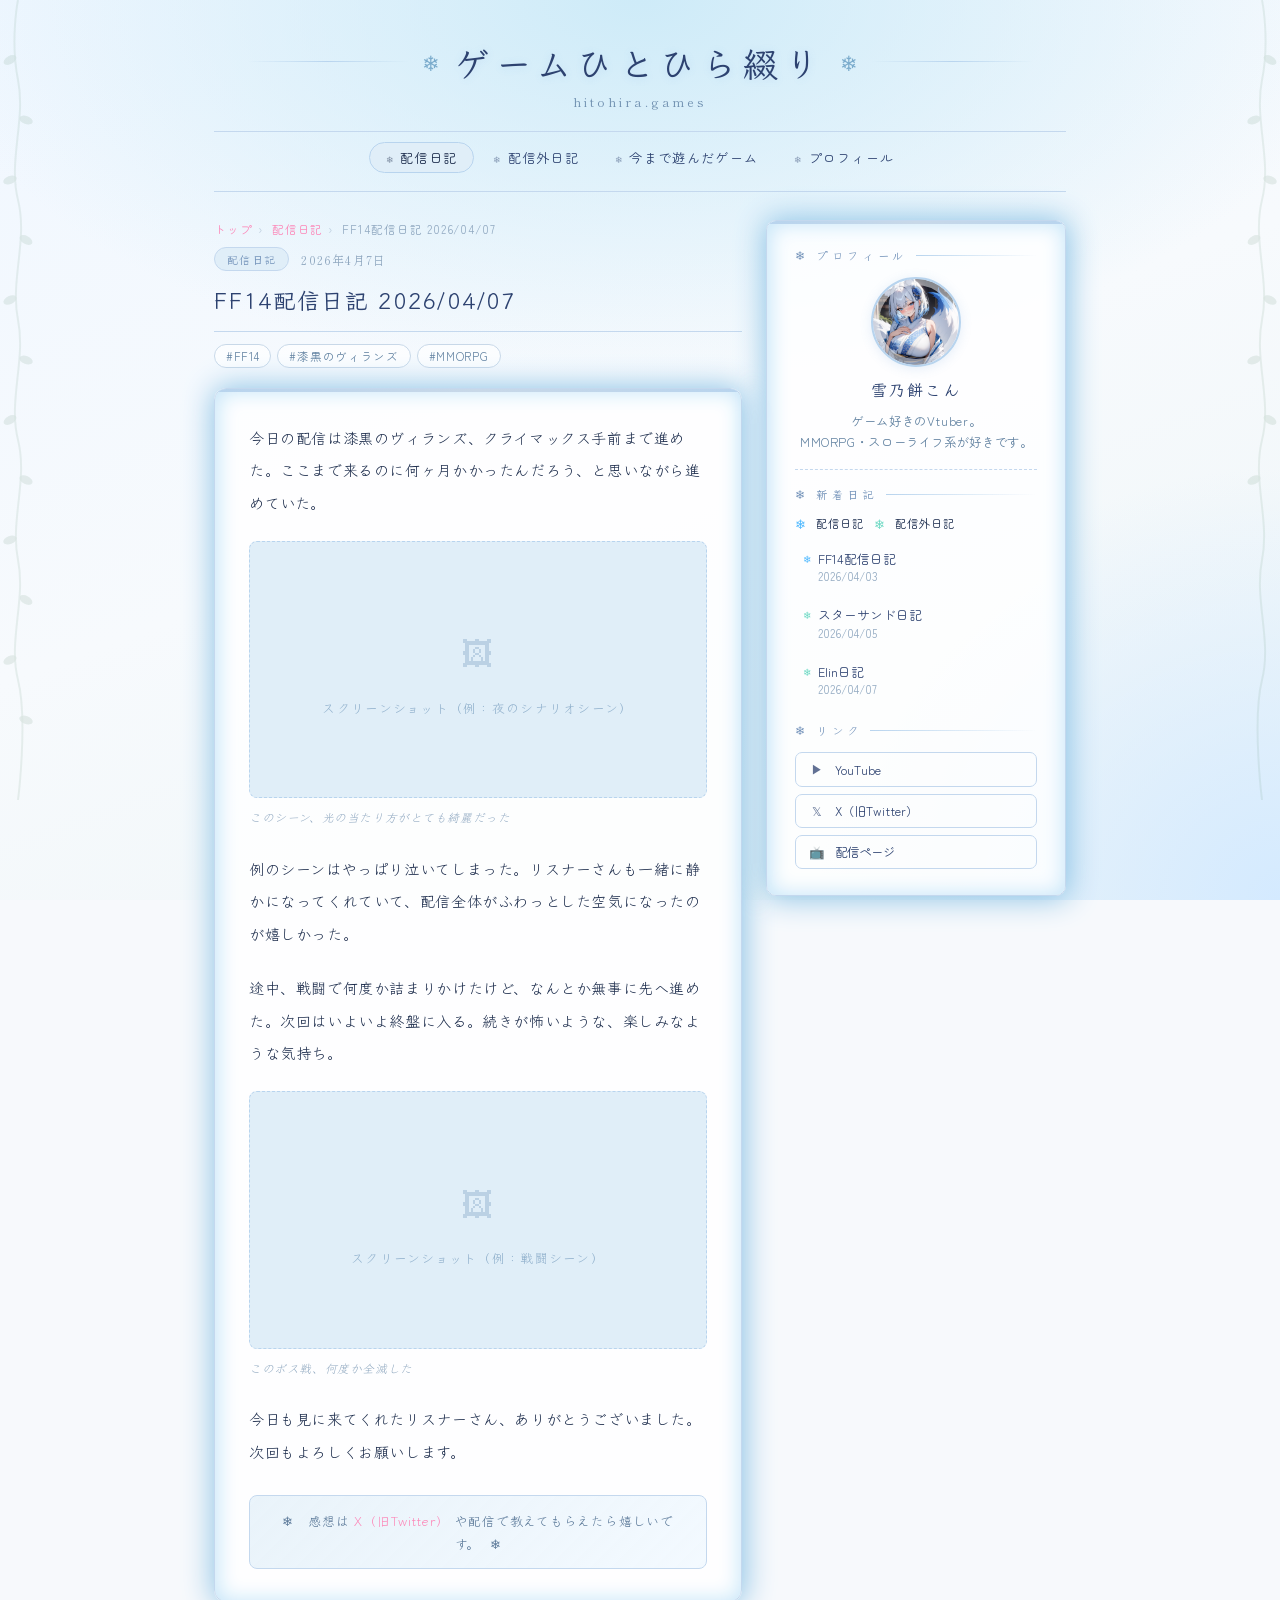
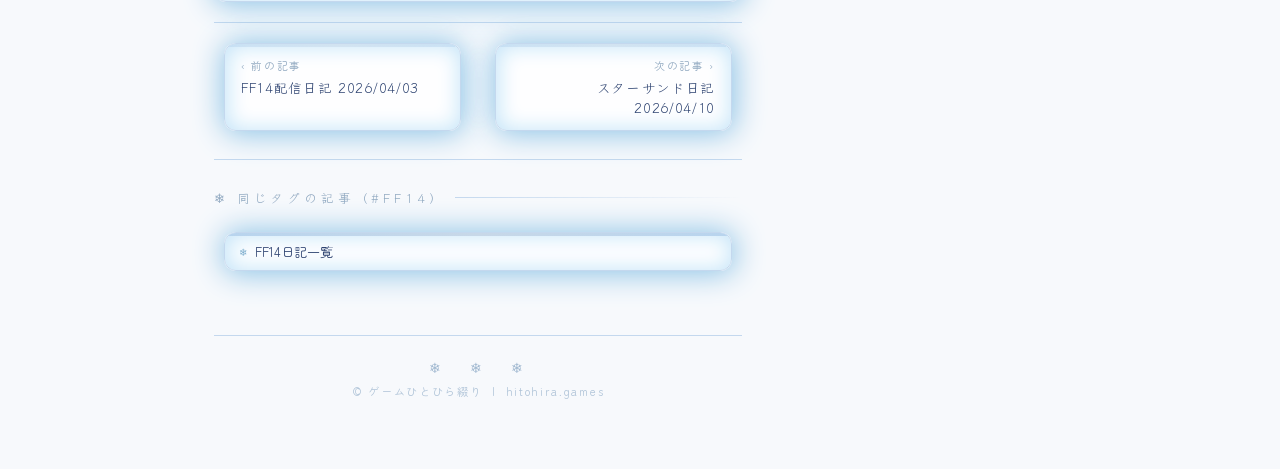
==== article.html @ ddf72be0 "Add files via upload" ====
<!DOCTYPE html>
<html lang="ja">
<head>
<meta charset="UTF-8">
<meta name="viewport" content="width=device-width, initial-scale=1.0">
<title>FF14配信日記 2026/04/07 — ❄ ゲームひとひら綴り ❄</title>
<link rel="icon" href="data:image/svg+xml,<svg xmlns='http://www.w3.org/2000/svg' viewBox='0 0 100 100'><text y='.9em' font-size='90'>❄</text></svg>">
<link href="https://fonts.googleapis.com/css2?family=Zen+Maru+Gothic:wght@300;400;500&family=Klee+One:wght@400;600&family=Shippori+Mincho:wght@400;500&display=swap" rel="stylesheet">
<link rel="stylesheet" href="CSS/style.css">
</head>
<body>

<div class="bg-layer"></div>
<div class="bg-snowflakes"></div>

<svg class="vine-left" xmlns="http://www.w3.org/2000/svg" viewBox="0 0 36 800" preserveAspectRatio="xMidYMid slice">
  <path d="M18 0 C18 0 10 40 18 80 C26 120 8 160 18 200 C28 240 10 280 18 320 C26 360 8 400 18 440 C28 480 10 520 18 560 C26 600 8 640 18 680 C28 720 18 800 18 800" stroke="#5a8a6a" stroke-width="2" fill="none" opacity="0.6"/>
  <ellipse cx="10" cy="60"  rx="7" ry="4" fill="#5a8a6a" transform="rotate(-30 10 60)"  opacity="0.7"/>
  <ellipse cx="26" cy="120" rx="7" ry="4" fill="#5a8a6a" transform="rotate(20 26 120)"  opacity="0.7"/>
  <ellipse cx="10" cy="180" rx="7" ry="4" fill="#5a8a6a" transform="rotate(-20 10 180)" opacity="0.7"/>
  <ellipse cx="26" cy="240" rx="7" ry="4" fill="#5a8a6a" transform="rotate(30 26 240)"  opacity="0.7"/>
  <ellipse cx="10" cy="300" rx="7" ry="4" fill="#5a8a6a" transform="rotate(-25 10 300)" opacity="0.7"/>
  <ellipse cx="26" cy="360" rx="7" ry="4" fill="#5a8a6a" transform="rotate(20 26 360)"  opacity="0.7"/>
  <ellipse cx="10" cy="420" rx="7" ry="4" fill="#5a8a6a" transform="rotate(-30 10 420)" opacity="0.7"/>
  <ellipse cx="26" cy="480" rx="7" ry="4" fill="#5a8a6a" transform="rotate(25 26 480)"  opacity="0.7"/>
  <ellipse cx="10" cy="540" rx="7" ry="4" fill="#5a8a6a" transform="rotate(-20 10 540)" opacity="0.7"/>
  <ellipse cx="26" cy="600" rx="7" ry="4" fill="#5a8a6a" transform="rotate(30 26 600)"  opacity="0.7"/>
  <ellipse cx="10" cy="660" rx="7" ry="4" fill="#5a8a6a" transform="rotate(-25 10 660)" opacity="0.7"/>
  <ellipse cx="26" cy="720" rx="7" ry="4" fill="#5a8a6a" transform="rotate(20 26 720)"  opacity="0.7"/>
</svg>
<svg class="vine-right" xmlns="http://www.w3.org/2000/svg" viewBox="0 0 36 800" preserveAspectRatio="xMidYMid slice">
  <path d="M18 0 C18 0 10 40 18 80 C26 120 8 160 18 200 C28 240 10 280 18 320 C26 360 8 400 18 440 C28 480 10 520 18 560 C26 600 8 640 18 680 C28 720 18 800 18 800" stroke="#5a8a6a" stroke-width="2" fill="none" opacity="0.6"/>
  <ellipse cx="10" cy="60"  rx="7" ry="4" fill="#5a8a6a" transform="rotate(-30 10 60)"  opacity="0.7"/>
  <ellipse cx="26" cy="120" rx="7" ry="4" fill="#5a8a6a" transform="rotate(20 26 120)"  opacity="0.7"/>
  <ellipse cx="10" cy="180" rx="7" ry="4" fill="#5a8a6a" transform="rotate(-20 10 180)" opacity="0.7"/>
  <ellipse cx="26" cy="240" rx="7" ry="4" fill="#5a8a6a" transform="rotate(30 26 240)"  opacity="0.7"/>
  <ellipse cx="10" cy="300" rx="7" ry="4" fill="#5a8a6a" transform="rotate(-25 10 300)" opacity="0.7"/>
  <ellipse cx="26" cy="360" rx="7" ry="4" fill="#5a8a6a" transform="rotate(20 26 360)"  opacity="0.7"/>
  <ellipse cx="10" cy="420" rx="7" ry="4" fill="#5a8a6a" transform="rotate(-30 10 420)" opacity="0.7"/>
  <ellipse cx="26" cy="480" rx="7" ry="4" fill="#5a8a6a" transform="rotate(25 26 480)"  opacity="0.7"/>
</svg>

<div class="snow-container" id="snowContainer"></div>

<div id="wrapper">

  <!-- ヘッダー -->
  <header class="fade-in">
    <div class="site-title-deco">
      <div class="deco-line"></div>
      <span class="snowflake-deco">❄</span>
      <a href="index.html" class="site-title">ゲームひとひら綴り</a>
      <span class="snowflake-deco" style="animation-direction:reverse">❄</span>
      <div class="deco-line"></div>
    </div>
    <p class="site-subtitle">hitohira.games</p>
  </header>

  <!-- ナビ -->
  <nav class="fade-in fade-in-delay-1">
    <a href="#" class="active">配信日記</a>
    <a href="#">配信外日記</a>
    <a href="#">今まで遊んだゲーム</a>
    <a href="#">プロフィール</a>
  </nav>

  <!-- メイン -->
  <div class="main-grid fade-in fade-in-delay-2">

    <!-- 左：記事本文 -->
    <article>

      <p class="breadcrumb">
        <a href="index.html">トップ</a><span>›</span>
        <a href="list.html">配信日記</a><span>›</span>
        FF14配信日記 2026/04/07
      </p>

      <div class="article-header">
        <div class="article-meta-top">
          <span class="article-category">配信日記</span>
          <span class="article-date">2026年4月7日</span>
        </div>
        <h1 class="article-title">FF14配信日記 2026/04/07</h1>
        <div class="article-tags">
          <a href="#" class="article-tag">#FF14</a>
          <a href="#" class="article-tag">#漆黒のヴィランズ</a>
          <a href="#" class="article-tag">#MMORPG</a>
        </div>
      </div>

      <!-- 本文 -->
      <div class="article-body-card">
        <div class="article-body">

          <p>今日の配信は漆黒のヴィランズ、クライマックス手前まで進めた。ここまで来るのに何ヶ月かかったんだろう、と思いながら進めていた。</p>

          <div class="article-screenshots">
            <figure class="screenshot-item">
              <div class="screenshot-placeholder">
                <span class="ph-icon">🖼</span>
                <span>スクリーンショット（例：夜のシナリオシーン）</span>
              </div>
              <figcaption class="screenshot-caption">このシーン、光の当たり方がとても綺麗だった</figcaption>
            </figure>
          </div>

          <p>例のシーンはやっぱり泣いてしまった。リスナーさんも一緒に静かになってくれていて、配信全体がふわっとした空気になったのが嬉しかった。</p>

          <p>途中、戦闘で何度か詰まりかけたけど、なんとか無事に先へ進めた。次回はいよいよ終盤に入る。続きが怖いような、楽しみなような気持ち。</p>

          <div class="article-screenshots">
            <figure class="screenshot-item">
              <div class="screenshot-placeholder">
                <span class="ph-icon">🖼</span>
                <span>スクリーンショット（例：戦闘シーン）</span>
              </div>
              <figcaption class="screenshot-caption">このボス戦、何度か全滅した</figcaption>
            </figure>
          </div>

          <p>今日も見に来てくれたリスナーさん、ありがとうございました。次回もよろしくお願いします。</p>

        </div>

        <p class="article-footer-note">
          ❄ &nbsp; 感想は <a href="#">X（旧Twitter）</a> や配信で教えてもらえたら嬉しいです。&nbsp; ❄
        </p>
      </div>

      <!-- 前後ナビ -->
      <nav class="article-nav">
        <a href="#" class="article-nav-btn prev">
          <span class="nav-direction">‹ 前の記事</span>
          <span class="nav-title">FF14配信日記 2026/04/03</span>
        </a>
        <a href="#" class="article-nav-btn next">
          <span class="nav-direction">次の記事 ›</span>
          <span class="nav-title">スターサンド日記 2026/04/10</span>
        </a>
      </nav>

      <!-- 同タグ記事 -->
      <div class="related-section">
        <p class="related-heading">❄ 同じタグの記事（#FF14）</p>
        <ul class="related-list">
          <li class="related-item"><a href="#">
            <span class="rel-snow">❄</span>
            <span><span class="rel-title">FF14日記一覧</span></span>
          </a></li>
        </ul>
      </div>

    </article>

 <!-- サイドバー -->
   <div id="sidebar-container"></div>
<script>
  fetch("/partials/sidebar.html")
    .then(response => response.text())
    .then(data => {
      document.getElementById("sidebar-container").innerHTML = data;
    });
</script>

   
  <footer class="fade-in">
    <p class="footer-deco">❄ &nbsp; ❄ &nbsp; ❄</p>
    <p class="footer-copy">© ゲームひとひら綴り &nbsp;|&nbsp; hitohira.games</p>
  </footer>
</div>

<script>
const container = document.getElementById('snowContainer');
const symbols = ['❄','❅','❆','✦','✧'];
const count = 22;
for (let i = 0; i < count; i++) {
  const el = document.createElement('span');
  el.classList.add('snowflake');
  el.textContent = symbols[Math.floor(Math.random() * symbols.length)];
  el.style.left = Math.random() * 100 + 'vw';
  el.style.fontSize = (0.6 + Math.random() * 0.9) + 'rem';
  el.style.animationDuration = (10 + Math.random() * 18) + 's';
  el.style.animationDelay = (Math.random() * 15) + 's';
  el.style.opacity = 0;
  container.appendChild(el);
}
</script>
</body>
</html>
---- CSS/style.css ----
/* ============================================================
   ゲームひとひら綴り — style.css
   構成：
     1. CSS変数
     2. リセット・ベース
     3. 背景・雪エフェクト
     4. 蔦の装飾
     5. ラッパー
     6. ヘッダー
     7. ナビゲーション
     8. カード共通
     9. サイドバー共通（プロフィール・更新・リンク・タグ）
    10. フッター
    11. アニメーション
    12. レスポンシブ共通
    ---- ページ固有 ----
    13. index.html — トップページ
    14. list.html  — 記事一覧
    15. article.html — 記事本文
   ============================================================ */


/* ============================================================
   1. CSS変数
   ============================================================ */
:root {
  --bg: #f7f9fc;
  --bg2: #eef4fb;
  --snow: #ddeeff;
  --navy: #1a2a4a;
  --navy-mid: #2d4270;
  --blue-light: #b8d4ee;
  --blue-pale: #e0eef8;
  --silver: #c8d8e8;
  --accent: #F5A8E0;
  --accent2: #fc89b9;
  --green-vine: #5a8a6a;
  --card-bg: rgba(255,255,255,0.82);
  --card-border: #c4d8ee;
  --shadow: 0 2px 18px rgba(30,60,120,0.08);
}


/* ============================================================
   2. リセット・ベース
   ============================================================ */
*, *::before, *::after {
  box-sizing: border-box;
  margin: 0;
  padding: 0;
}

html {
  scroll-behavior: smooth;
}

body {
  background: var(--bg);
  color: var(--navy);
  font-family: 'Zen Maru Gothic', 'Hiragino Kaku Gothic ProN', sans-serif;
  min-height: 100vh;
  overflow-x: hidden;
  position: relative;
}


/* ============================================================
   3. 背景・雪エフェクト
   ============================================================ */
.bg-layer {
  position: fixed;
  inset: 0;
  z-index: 0;
  pointer-events: none;
  background:
    radial-gradient(ellipse 80% 60% at 50% 0%, #CEEBF8 0%, transparent 70%),
    radial-gradient(ellipse 60% 80% at 100% 100%, #d4eaff 0%, transparent 60%),
    linear-gradient(160deg, #f0f7ff 0%, #f7fafd 50%, #EEF5F6 100%);
}

.bg-snowflakes {
  position: fixed;
  inset: 0;
  z-index: 0;
  pointer-events: none;
  opacity: 0.07;
  background-image: url("data:image/svg+xml,%3Csvg xmlns='http://www.w3.org/2000/svg' width='80' height='80' viewBox='0 0 80 80'%3E%3Cg fill='%232d5a9e' fill-opacity='1'%3E%3Cpath d='M40 10v60M10 40h60M22 22l36 36M22 58l36-36'stroke='%232d5a9e' stroke-width='2' fill='none'/%3E%3Ccircle cx='40' cy='40' r='3'/%3E%3Ccircle cx='40' cy='10' r='2.5'/%3E%3Ccircle cx='40' cy='70' r='2.5'/%3E%3Ccircle cx='10' cy='40' r='2.5'/%3E%3Ccircle cx='70' cy='40' r='2.5'/%3E%3Ccircle cx='22' cy='22' r='2'/%3E%3Ccircle cx='58' cy='58' r='2'/%3E%3Ccircle cx='22' cy='58' r='2'/%3E%3Ccircle cx='58' cy='22' r='2'/%3E%3C/g%3E%3C/svg%3E");
}

.snow-container {
  position: fixed;
  inset: 0;
  z-index: 1;
  pointer-events: none;
  overflow: hidden;
}

.snowflake {
  position: absolute;
  top: -30px;
  color: #aac8e8;
  font-size: 1.1em;
  opacity: 0;
  animation: fall linear infinite;
}

@keyframes fall {
  0%   { opacity: 0; transform: translateY(-20px) rotate(0deg); }
  10%  { opacity: 0.7; }
  90%  { opacity: 0.5; }
  100% { opacity: 0; transform: translateY(100vh) rotate(360deg); }
}


/* ============================================================
   4. 蔦の装飾
   ============================================================ */
.vine-left,
.vine-right {
  position: fixed;
  top: 0;
  bottom: 0;
  width: 36px;
  z-index: 2;
  pointer-events: none;
  opacity: 0.18;
}

.vine-left  { left: 0; }
.vine-right { right: 0; transform: scaleX(-1); }


/* ============================================================
   5. ラッパー
   ============================================================ */
#wrapper {
  position: relative;
  z-index: 10;
  max-width: 900px;
  margin: 0 auto;
  padding: 0 24px 60px;
}


/* ============================================================
   6. ヘッダー
   ============================================================ */
header {
  text-align: center;
  padding: 36px 0 20px;
  position: relative;
}

.site-title-deco {
  display: flex;
  align-items: center;
  justify-content: center;
  gap: 14px;
  margin-bottom: 6px;
}

.deco-line {
  flex: 1;
  max-width: 160px;
  height: 1px;
  background: linear-gradient(90deg, transparent, var(--blue-light), transparent);
}

.site-title {
  font-family: 'Klee One', 'Hiragino Mincho ProN', serif;
  font-weight: 600;
  font-size: clamp(1.5rem, 4vw, 2.2rem);
  color: var(--navy-mid);
  letter-spacing: 0.18em;
  text-shadow: 0 1px 8px rgba(100,150,220,0.18);
  text-decoration: none;
}

.site-subtitle {
  font-family: 'Shippori Mincho', serif;
  font-size: 0.78rem;
  color: #7090b0;
  letter-spacing: 0.25em;
  margin-top: 4px;
}

.snowflake-deco {
  color: #7aabcc;
  font-size: 1.3em;
  display: inline-block;
  animation: spin-slow 12s linear infinite;
}

@keyframes spin-slow {
  to { transform: rotate(360deg); }
}


/* ============================================================
   7. ナビゲーション
   ============================================================ */
nav {
  display: flex;
  justify-content: center;
  flex-wrap: wrap;
  gap: 4px 2px;
  padding: 10px 0 18px;
  border-top: 1px solid var(--card-border);
  border-bottom: 1px solid var(--card-border);
  margin-bottom: 28px;
}

nav a {
  font-family: 'Zen Maru Gothic', sans-serif;
  font-size: 0.82rem;
  color: var(--navy-mid);
  text-decoration: none;
  padding: 5px 16px;
  border-radius: 20px;
  border: 1px solid transparent;
  letter-spacing: 0.1em;
  transition: all 0.2s ease;
  position: relative;
}

nav a::before {
  content: '❄';
  margin-right: 5px;
  font-size: 0.7em;
  opacity: 0.5;
}

nav a:hover,
nav a.active {
  background: var(--blue-pale);
  border-color: var(--blue-light);
  color: var(--navy);
}


/* ============================================================
   8. カード共通
   ============================================================ */
.card {
  background: var(--card-bg);
  border: 1px solid var(--card-border);
  border-radius: 12px;
  padding: 26px 28px;
  box-shadow: 1px 1px 30px 2px #8bc2e5,inset 1px 1px 20px 3px #c8e6f9;
border-radius: 10px;
border-radius: 10px;
  backdrop-filter: blur(6px);
  position: relative;
  overflow: hidden;
}

.card::before {
  content: '';
  position: absolute;
  top: 0; left: 0; right: 0;
  height: 3px;
  background: linear-gradient(90deg, var(--blue-light), var(--silver), var(--blue-light));
}

.card-title {
  font-family: 'Klee One', serif;
  font-size: 0.72rem;
  letter-spacing: 0.3em;
  color: #7090b8;
  margin-bottom: 14px;
  display: flex;
  align-items: center;
  gap: 8px;
}

.card-title::after {
  content: '';
  flex: 1;
  height: 1px;
  background: linear-gradient(90deg, var(--blue-light), transparent);
}


/* ============================================================
   9. サイドバー共通
   ============================================================ */

/* プロフィール */
.avatar-wrap {
  display: flex;
  flex-direction: column;
  align-items: center;
  gap: 10px;
  padding-bottom: 16px;
  border-bottom: 1px dashed var(--card-border);
  margin-bottom: 16px;
}

.avatar-frame {
  width: 90px;
  height: 90px;
  border-radius: 50%;
  border: 2px solid var(--blue-light);
  background: linear-gradient(135deg, #d8eeff, #eef6ff);
  display: flex;
  align-items: center;
  justify-content: center;
  font-size: 3.2rem;
  box-shadow: 0 2px 12px rgba(80,140,210,0.15);
  position: relative;
  overflow: hidden;
}

.avatar-frame::after {
  content: '';
  position: absolute;
  inset: 0;
  border-radius: 50%;
  border: 6px solid rgba(255,255,255,0.5);
}

.profile-name {
  font-family: 'Klee One', serif;
  font-weight: 600;
  font-size: 1rem;
  color: var(--navy-mid);
  letter-spacing: 0.12em;
  text-align: center;
}

.profile-bio {
  font-size: 0.78rem;
  color: #6080a0;
  text-align: center;
  line-height: 1.7;
  letter-spacing: 0.05em;
}

/* 最近の更新 */
.recent-list {
  list-style: none;
  display: flex;
  flex-direction: column;
  gap: 8px;  /* index.html用（list/articleでは上書きなし・同じ挙動） */
}

.recent-item a {
  display: flex;
  align-items: flex-start;
  gap: 7px;
  font-size: 0.8rem;
  color: var(--navy-mid);
  text-decoration: none;
  line-height: 1.5;
  padding: 6px 8px;
  border-radius: 6px;
  transition: background 0.15s;
}

.recent-item a:hover {
  background: var(--blue-pale);
}

.recent-item a:hover .recent-title {
  color: var(--accent);
}

.recent-snow1 {
  color: #4ab7ff;
  font-size: 0.8em;
  flex-shrink: 0;
  margin-top: 2px;
}

.recent-snow2 {
  color: #69d8c2;
  font-size: 0.8em;
  flex-shrink: 0;
  margin-top: 2px;
}

.recent-legend{
  display: flex;
  gap: 10px;
  align-items: center;
  flex-wrap: wrap;
  line-height:1.6;
}

.recent-legend-text{
  font-size: 0.72rem;
  color: #1c2d4f;
  line-height:1.6;
}

.recent-title {
  transition: color 0.15s;
}

.recent-date {
  font-size: 0.72rem;
  color: #90a8c0;
  display: block;
}

/* ソーシャルリンク */
.social-links {
  display: flex;
  flex-direction: column;
  gap: 7px;
  margin-top: 4px;
}

.social-link {
  display: flex;
  align-items: center;
  gap: 9px;
  padding: 7px 12px;
  border: 1px solid var(--card-border);
  border-radius: 7px;
  text-decoration: none;
  font-size: 0.78rem;
  color: var(--navy-mid);
  transition: all 0.2s;
}

.social-link:hover {
  background: var(--blue-pale);
  border-color: var(--blue-light);
}

.social-icon {
  font-size: 1em;
  width: 18px;
  text-align: center;
  opacity: 0.75;
}

/* タグクラウド */
.tag-cloud {
  display: flex;
  flex-wrap: wrap;
  gap: 6px;
}

.tag-item {
  font-size: 0.72rem;
  padding: 3px 10px;
  border: 1px solid var(--card-border);
  background: var(--blue-pale);
  border-radius: 20px;
  color: var(--navy-mid);
  text-decoration: none;
  transition: all 0.15s;
}

.tag-item:hover {
  background: var(--blue-light);
  color: var(--navy);
}


/* ============================================================
   10. フッター
   ============================================================ */
footer {
  text-align: center;
  padding: 20px 0 10px;
  margin-top: 30px;
  border-top: 1px solid var(--card-border);
}

.footer-deco {
  font-size: 0.9rem;
  color: #a0b8d0;
  letter-spacing: 0.3em;
  margin-bottom: 6px;
}

.footer-copy {
  font-size: 0.7rem;
  color: #b0c4d8;
  letter-spacing: 0.15em;
}


/* ============================================================
   11. アニメーション
   ============================================================ */
.fade-in {
  animation: fadeIn 0.8s ease both;
}

@keyframes fadeIn {
  from { opacity: 0; transform: translateY(12px); }
  to   { opacity: 1; transform: translateY(0); }
}

.fade-in-delay-1 { animation-delay: 0.15s; }
.fade-in-delay-2 { animation-delay: 0.3s; }
.fade-in-delay-3 { animation-delay: 0.45s; }


/* ============================================================
   12. レスポンシブ共通
   ============================================================ */
@media (max-width: 700px) {
  #wrapper {
    padding: 0 14px 48px;
  }
  .main-grid {
    grid-template-columns: 1fr;
  }
  .vine-left,
  .vine-right {
    display: none;
  }
  nav a {
    font-size: 0.78rem;
    padding: 5px 12px;
  }
  .site-title {
    font-size: 1.4rem;
  }
}


/* ============================================================
   13. index.html — トップページ固有
   ============================================================ */

/* 2カラム */
.main-grid {
  display: grid;
  grid-template-columns: 1fr 300px;
  gap: 24px;
  align-items: start;
}

/* 挨拶カード */
.greeting-card .greeting-text {
  font-family: 'Klee One', serif;
  font-size: 0.95rem;
  line-height: 2.1;
  color: var(--navy);
}

.greeting-card .greeting-text p + p {
  margin-top: 10px;
}

.greeting-em {
  color: var(--accent);
  font-weight: 600;
}

/* セクションリンク */
.section-links {
  margin-top: 22px;
  display: grid;
  grid-template-columns: 1fr 1fr;
  gap: 10px;
}

.sec-link {
  display: flex;
  align-items: center;
  gap: 10px;
  padding: 10px 14px;
  background: var(--blue-pale);
  border: 1px solid var(--card-border);
  border-radius: 8px;
  text-decoration: none;
  color: var(--navy-mid);
  font-size: 0.82rem;
  letter-spacing: 0.08em;
  transition: all 0.2s;
}

.sec-link:hover {
  background: #d6eaf8;
  border-color: var(--blue-light);
  transform: translateY(-1px);
  box-shadow: 0 3px 10px rgba(50,100,180,0.1);
}

.sec-link-icon {
  font-size: 1.1em;
  opacity: 0.7;
}

/* プロフィールカード */
.profile-card {
  display: flex;
  flex-direction: column;
  gap: 0;
}

/* index.html レスポンシブ追加 */
@media (max-width: 700px) {
  .profile-card   { order: -1; }
  .section-links  { grid-template-columns: 1fr 1fr; }
}

@media (max-width: 400px) {
  .section-links  { grid-template-columns: 1fr; }
}


/* ============================================================
   14. list.html — 記事一覧固有
   ============================================================ */

/* --- ゆうちゃん専用：タイトルのリンク色設定 --- */
.article-title a {
    color: var(--navy-mid) !important; /* 変な青を消して、サイトの基本色にするよ */
    text-decoration: none;
    transition: color 0.2s ease;
}

.article-title a:hover {
    color: var(--accent) !important;   /* マウスを乗せた時はアクセントカラー（ピンク）に！ */
    text-decoration: underline;
}

/* 続きを読むボタンの色 */
.read-more {
    color: var(--accent2) !important;
    font-weight: 500;
    text-decoration: none;
    font-size: 0.85rem;
}

.read-more:hover {
    text-decoration: underline;
}

/* パンくず・ページ見出し */
.list-heading {
  margin-bottom: 20px;
}

.breadcrumb {
  font-size: 0.73rem;
  color: #90a8c0;
  letter-spacing: 0.08em;
  margin-bottom: 10px;
}

.breadcrumb a {
  color: var(--accent2);
  text-decoration: none;
}

.breadcrumb a:hover {
  text-decoration: underline;
}

.breadcrumb span {
  margin: 0 5px;
  opacity: 0.5;
}

.list-page-title {
  font-family: 'Klee One', serif;
  font-size: 1.2rem;
  font-weight: 600;
  color: var(--navy-mid);
  letter-spacing: 0.12em;
  display: flex;
  align-items: center;
  gap: 10px;
  margin-bottom: 5px;
}

/* 文字全体にフォントを適用 */
.list-page-title {
  font-family: 'Klee One', serif;
  font-size: 1.8rem;
}

/* 雪の結晶だけの色とアニメーション設定 */
.title-snow1 {
  color: #65baff;
  animation: spin-slow 12s linear infinite;
  display: inline-block;
}

.title-snow2 {
  color: #54fac8;
  animation: spin-slow 12s linear infinite;
  display: inline-block;
}

.list-details {
  font-size: 0.72rem;
  color: #90a8c0;
  letter-spacing: 0.05em;
}

/* タグフィルター */
.tag-filter {
  display: flex;
  flex-wrap: wrap;
  gap: 7px;
  margin: 14px 0 4px;
}

.tag-filter a {
  font-size: 0.75rem;
  padding: 4px 13px;
  border: 1px solid var(--card-border);
  background: var(--card-bg);
  border-radius: 20px;
  color: var(--navy-mid);
  text-decoration: none;
  letter-spacing: 0.05em;
  transition: all 0.15s;
}

.tag-filter a:hover {
  background: var(--blue-pale);
  border-color: var(--blue-light);
}

.tag-filter a.active {
  background: var(--blue-light);
  border-color: var(--blue-light);
  font-weight: 500;
}

/* 記事カード一覧 */
.article-list {
  display: flex;
  flex-direction: column;
  gap: 14px;
}

.article-card {
  background: var(--card-bg);
  border: 1px solid var(--card-border);
  border-radius: 12px;
  padding: 22px 26px;
  box-shadow: 1px 1px 30px 2px #8bc2e5,inset 1px 1px 20px 3px #c8e6f9;
  backdrop-filter: blur(6px);
  text-decoration: none;
  color: inherit;
  display: block;
  position: relative;
  overflow: hidden;
  transition: box-shadow 0.22s ease, transform 0.22s ease, border-color 0.22s ease;
}

.article-card::before {
  content: '';
  position: absolute;
  top: 0; left: 0; right: 0;
  height: 3px;
  background: linear-gradient(90deg, var(--blue-light), var(--silver), var(--blue-light));
}

.article-card:hover {
  box-shadow: 0 6px 28px rgba(30,60,120,0.13);
  transform: translateY(-2px);
  border-color: var(--blue-light);
  box-shadow: 1px 1px 30px 2px #8bc2e5,inset 1px 1px 20px 3px #c8e6f9;
}

.card-top {
  display: flex;
  align-items: baseline;
  flex-wrap: wrap;
  gap: 7px 12px;
  margin-bottom: 9px;
}

.card-category {
  font-size: 0.7rem;
  color: #7090b8;
  letter-spacing: 0.12em;
  background: var(--blue-pale);
  padding: 2px 10px;
  border-radius: 20px;
  border: 1px solid var(--card-border);
  font-family: 'Klee One', serif;
}

.card-date {
  font-size: 0.72rem;
  color: #90a8c0;
  font-family: 'Shippori Mincho', serif;
  letter-spacing: 0.1em;
}

.card-article-title {
  font-family: 'Klee One', serif;
  font-size: 1.0rem;
  font-weight: 600;
  color: var(--navy-mid);
  letter-spacing: 0.06em;
  line-height: 1.5;
  margin-bottom: 9px;
  transition: color 0.15s;
}

.article-card:hover .card-article-title {
  color: var(--accent);
}

.card-excerpt {
  font-size: 0.83rem;
  color: #4a6080;
  line-height: 1.9;
  letter-spacing: 0.03em;
  margin-bottom: 11px;
  font-family: 'Klee One', serif;
}

.card-tags {
  display: flex;
  flex-wrap: wrap;
  gap: 5px;
}

.card-tag {
  font-size: 0.68rem;
  padding: 2px 9px;
  border: 1px solid var(--silver);
  background: rgba(255,255,255,0.6);
  border-radius: 20px;
  color: #6080a0;
  text-decoration: none;
  letter-spacing: 0.05em;
  transition: all 0.15s;
}

.card-tag:hover {
  background: var(--blue-pale);
  border-color: var(--blue-light);
  color: var(--navy-mid);
}

/* ページネーション */
.pagination {
  display: flex;
  justify-content: center;
  gap: 7px;
  margin-top: 26px;
}

.page-btn {
  display: inline-flex;
  align-items: center;
  justify-content: center;
  width: 36px;
  height: 36px;
  border: 1px solid var(--card-border);
  border-radius: 8px;
  background: var(--card-bg);
  color: var(--navy-mid);
  text-decoration: none;
  font-size: 0.82rem;
  transition: all 0.15s;
  backdrop-filter: blur(4px);
}

.page-btn:hover {
  background: var(--blue-pale);
  border-color: var(--blue-light);
}

.page-btn.current {
  background: var(--blue-light);
  border-color: var(--blue-light);
  color: var(--navy);
  font-weight: 500;
}

/* list.html レスポンシブ追加 */
@media (max-width: 700px) {
  .sidebar-col { display: none; }
}


/* ============================================================
   15. article.html — 記事本文固有
   ============================================================ */

/* パンくず（article用はmargin-bottomが異なる） */
.breadcrumb--article {
  margin-bottom: 14px;
}

/* 記事ヘッダー */
.article-header {
  margin-bottom: 20px;
}

.article-meta-top {
  display: flex;
  align-items: center;
  flex-wrap: wrap;
  gap: 7px 12px;
  margin-bottom: 12px;
}

.article-category {
  font-size: 0.7rem;
  color: #7090b8;
  letter-spacing: 0.12em;
  background: var(--blue-pale);
  padding: 3px 12px;
  border-radius: 20px;
  border: 1px solid var(--card-border);
  font-family: 'Klee One', serif;
}

.article-date {
  font-size: 0.75rem;
  color: #90a8c0;
  font-family: 'Shippori Mincho', serif;
  letter-spacing: 0.1em;
}

.article-title {
  font-family: 'Klee One', serif;
  font-weight: 600;
  font-size: clamp(1.1rem, 3vw, 1.4rem);
  color: var(--navy-mid);
  letter-spacing: 0.08em;
  line-height: 1.5;
  margin-bottom: 12px;
  padding-bottom: 14px;
  border-bottom: 1px solid var(--card-border);
}

.article-tags {
  display: flex;
  flex-wrap: wrap;
  gap: 6px;
  margin-top: 10px;
}

.article-tag {
  font-size: 0.72rem;
  padding: 3px 11px;
  border: 1px solid var(--silver);
  background: rgba(255,255,255,0.65);
  border-radius: 20px;
  color: #6080a0;
  text-decoration: none;
  letter-spacing: 0.06em;
  transition: all 0.15s;
}

.article-tag:hover {
  background: var(--blue-pale);
  border-color: var(--blue-light);
  color: var(--navy-mid);
}

/* 本文カード */
.article-body-card {
  background: var(--card-bg);
  border: 1px solid var(--card-border);
  border-radius: 12px;
  padding: 32px 34px;
  box-shadow: 1px 1px 30px 2px #8bc2e5,inset 1px 1px 20px 3px #c8e6f9;
  backdrop-filter: blur(6px);
  position: relative;
  overflow: hidden;
}

.article-body-card::before {
  content: '';
  position: absolute;
  top: 0; left: 0; right: 0;
  height: 3px;
  background: linear-gradient(90deg, var(--blue-light), var(--silver), var(--blue-light));
}

/* 本文テキスト */
.article-body {
  font-family: 'Klee One', serif;
  font-size: 0.95rem;
  line-height: 2.15;
  color: var(--navy);
  letter-spacing: 0.04em;
}

.article-body p {
  margin-bottom: 1.4em;
}

.article-body p:last-child {
  margin-bottom: 0;
}

.article-body h2 {
  font-size: 0.98rem;
  font-weight: 600;
  color: var(--navy-mid);
  margin: 1.8em 0 0.8em;
  padding-left: 12px;
  border-left: 3px solid var(--blue-light);
  letter-spacing: 0.08em;
}

/* スクリーンショット */
.article-screenshots {
  margin: 22px 0;
  display: flex;
  flex-direction: column;
  gap: 16px;
}

.screenshot-item {
  display: block;
}

.screenshot-item img {
  width: 100%;
  max-width: 580px;
  height: auto;
  border-radius: 8px;
  border: 1px solid var(--card-border);
  box-shadow: 0 3px 16px rgba(30,60,120,0.1);
  display: block;
}

.screenshot-placeholder {
  width: 100%;
  max-width: 580px;
  aspect-ratio: 16/9;
  border-radius: 8px;
  border: 1px dashed var(--blue-light);
  background: var(--blue-pale);
  display: flex;
  flex-direction: column;
  align-items: center;
  justify-content: center;
  gap: 8px;
  color: #90b0cc;
  font-size: 0.8rem;
  letter-spacing: 0.1em;
}

.screenshot-placeholder .ph-icon {
  font-size: 2rem;
  opacity: 0.45;
}

.screenshot-caption {
  font-size: 0.74rem;
  color: #90a8c0;
  margin-top: 6px;
  font-style: italic;
  letter-spacing: 0.05em;
}

/* 記事末尾の一言 */
.article-footer-note {
  margin-top: 28px;
  padding: 13px 18px;
  background: linear-gradient(135deg, rgba(224,238,248,0.7), rgba(240,248,255,0.8));
  border: 1px solid var(--card-border);
  border-radius: 8px;
  font-size: 0.8rem;
  color: #5a7898;
  letter-spacing: 0.06em;
  line-height: 1.8;
  text-align: center;
  font-family: 'Klee One', serif;
}

.article-footer-note a {
  color: var(--accent2);
  text-decoration: none;
}

.article-footer-note a:hover {
  text-decoration: underline;
}

/* 前後記事ナビ */
.article-nav {
  display: grid;
  grid-template-columns: 1fr 1fr;
  gap: 14px;
  margin-top: 20px;

}

.article-nav-btn {
  display: block;
  padding: 13px 16px;
  background: var(--card-bg);
  border: 1px solid var(--card-border);
  border-radius: 12px;
  text-decoration: none;
  box-shadow: var(--shadow);
  backdrop-filter: blur(6px);
  transition: all 0.2s;
  position: relative;
  overflow: hidden;
box-shadow: 1px 1px 30px 2px #8bc2e5,inset 1px 1px 20px 3px #c8e6f9;
}

.article-nav-btn::before {
  content: '';
  position: absolute;
  top: 0; left: 0; right: 0;
  height: 3px;
  background: linear-gradient(90deg, var(--blue-light), var(--silver), var(--blue-light));
}

.article-nav-btn:hover {
  background: var(--blue-pale);
  border-color: var(--blue-light);
  transform: translateY(-1px);
  box-shadow: 0 6px 20px rgba(30,60,120,0.1);
  box-shadow: 1px 1px 30px 2px #8bc2e5,inset 1px 1px 20px 3px #c8e6f9;
}

.article-nav-btn.prev { text-align: left;margin:10px }
.article-nav-btn.next { text-align: right;margin:10px }

.nav-direction {
  font-size: 0.68rem;
  color: #90a8c0;
  letter-spacing: 0.15em;
  display: block;
  margin-bottom: 5px;
}

.nav-title {
  font-family: 'Klee One', serif;
  font-size: 0.85rem;
  color: var(--navy-mid);
  line-height: 1.4;
  letter-spacing: 0.05em;
  transition: color 0.15s;
}

.article-nav-btn:hover .nav-title {
  color: var(--accent);
}

/* 同タグ記事 */
.related-section {
  margin-top: 20px;
}

.related-heading {
  font-family: 'Klee One', serif;
  font-size: 0.72rem;
  letter-spacing: 0.3em;
  color: #7090b8;
  margin-bottom: 12px;
  display: flex;
  align-items: center;
  gap: 8px;
}

.related-heading::after {
  content: '';
  flex: 1;
  height: 1px;
  background: linear-gradient(90deg, var(--blue-light), transparent);
}

.related-list {
  list-style: none;
  display: flex;
  flex-direction: column;
  gap: 8px;
}

.related-item a {
  display: flex;
  align-items: flex-start;
  gap: 8px;
  padding: 9px 14px;
  background: var(--card-bg);
  border: 1px solid var(--card-border);
  border-radius: 12px;
  text-decoration: none;
  color: var(--navy-mid);
  font-size: 0.82rem;
  box-shadow: 1px 1px 30px 2px #8bc2e5,inset 1px 1px 20px 3px #c8e6f9;
  backdrop-filter: blur(6px);
  transition: all 0.18s;
  line-height: 1.5;
  position: relative;
  overflow: hidden;
  margin: 10px;
}

.related-item a::before {
  content: '';
  position: absolute;
  top: 0; left: 0; right: 0;
  height: 3px;
  background: linear-gradient(90deg, var(--blue-light), var(--silver), var(--blue-light));
}

.related-item a:hover {
  background: var(--blue-pale);
  border-color: var(--blue-light);
  transform: translateX(3px);
}

.related-item a:hover .rel-title {
  color: var(--accent);
}

.rel-snow {
  color: #7aabcc;
  flex-shrink: 0;
  font-size: 0.8em;
  margin-top: 2px;
}

.rel-title {
  transition: color 0.15s;
}

.rel-date {
  font-size: 0.7rem;
  color: #90a8c0;
  display: block;
}

/* article.html レスポンシブ追加 */
@media (max-width: 700px) {
  .sidebar-col       { display: none; }
  .article-body-card { padding: 22px 20px; }
  .article-nav       { grid-template-columns: 1fr; }
}


/* --- 記事の下に出る「一覧へ戻る」ボタンのデザイン --- */
#related-tag-link {
    margin-top: 40px; /* 上とのすきま */
}

/* 「❄ 同じタグの記事」という見出し */
.related-heading {
    font-family: 'Klee One', serif;
    font-size: 0.8rem;
    color: #90a8c0;
    margin-bottom: 15px;
    display: flex;
    align-items: center;
    gap: 10px;
}

/* 見出しの横の線 */
.related-heading::after {
    content: '';
    flex: 1;
    height: 1px;
    background: linear-gradient(90deg, #c4d8ee, transparent);
}
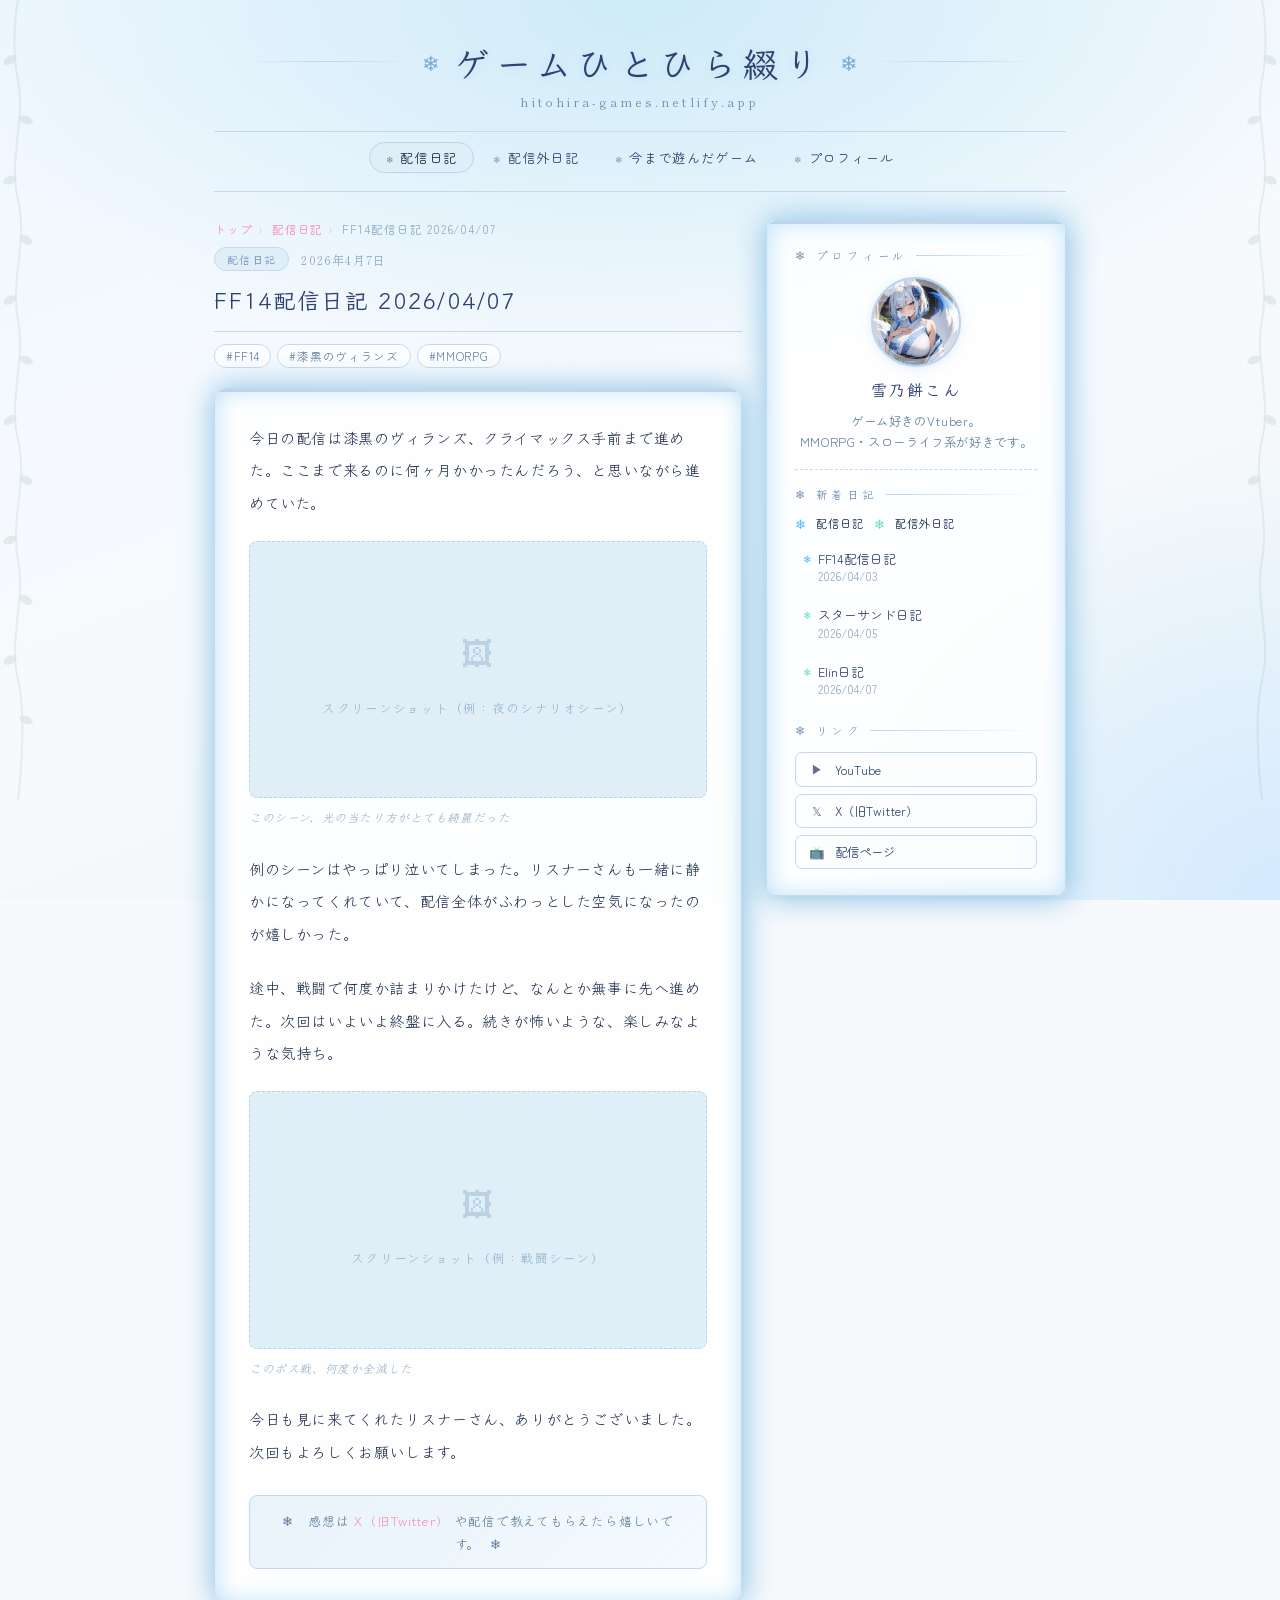
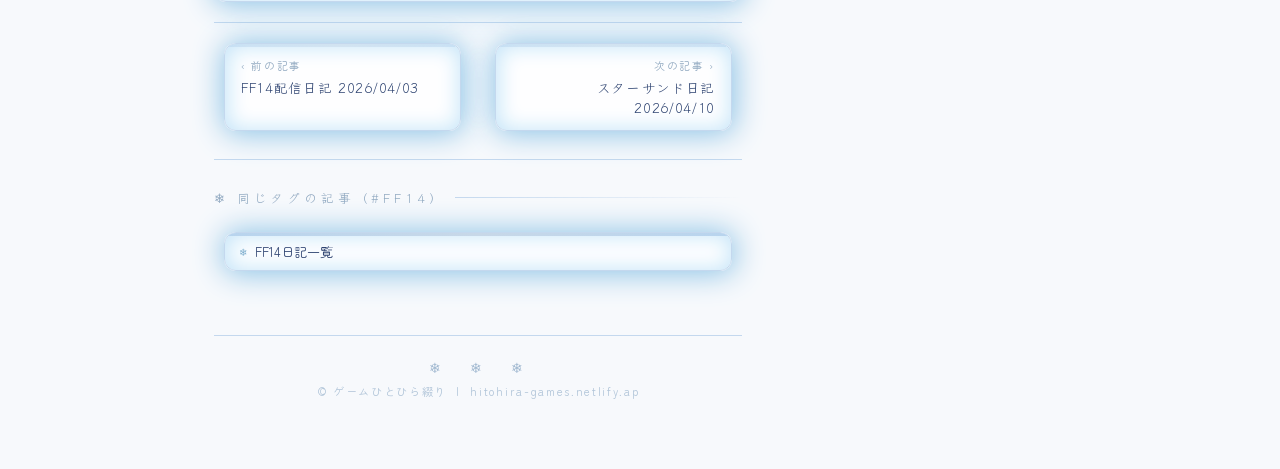
==== commit ff19542f: "Add files via upload" ====
--- a/article.html
+++ b/article.html
@@ -53,7 +53,7 @@
       <span class="snowflake-deco" style="animation-direction:reverse">❄</span>
       <div class="deco-line"></div>
     </div>
-    <p class="site-subtitle">hitohira.games</p>
+    <p class="site-subtitle">hitohira-games.netlify.app</p>
   </header>
 
   <!-- ナビ -->
@@ -166,7 +166,7 @@
    
   <footer class="fade-in">
     <p class="footer-deco">❄ &nbsp; ❄ &nbsp; ❄</p>
-    <p class="footer-copy">© ゲームひとひら綴り &nbsp;|&nbsp; hitohira.games</p>
+    <p class="footer-copy">© ゲームひとひら綴り &nbsp;|&nbsp; hitohira-games.netlify.ap</p>
   </footer>
 </div>
 
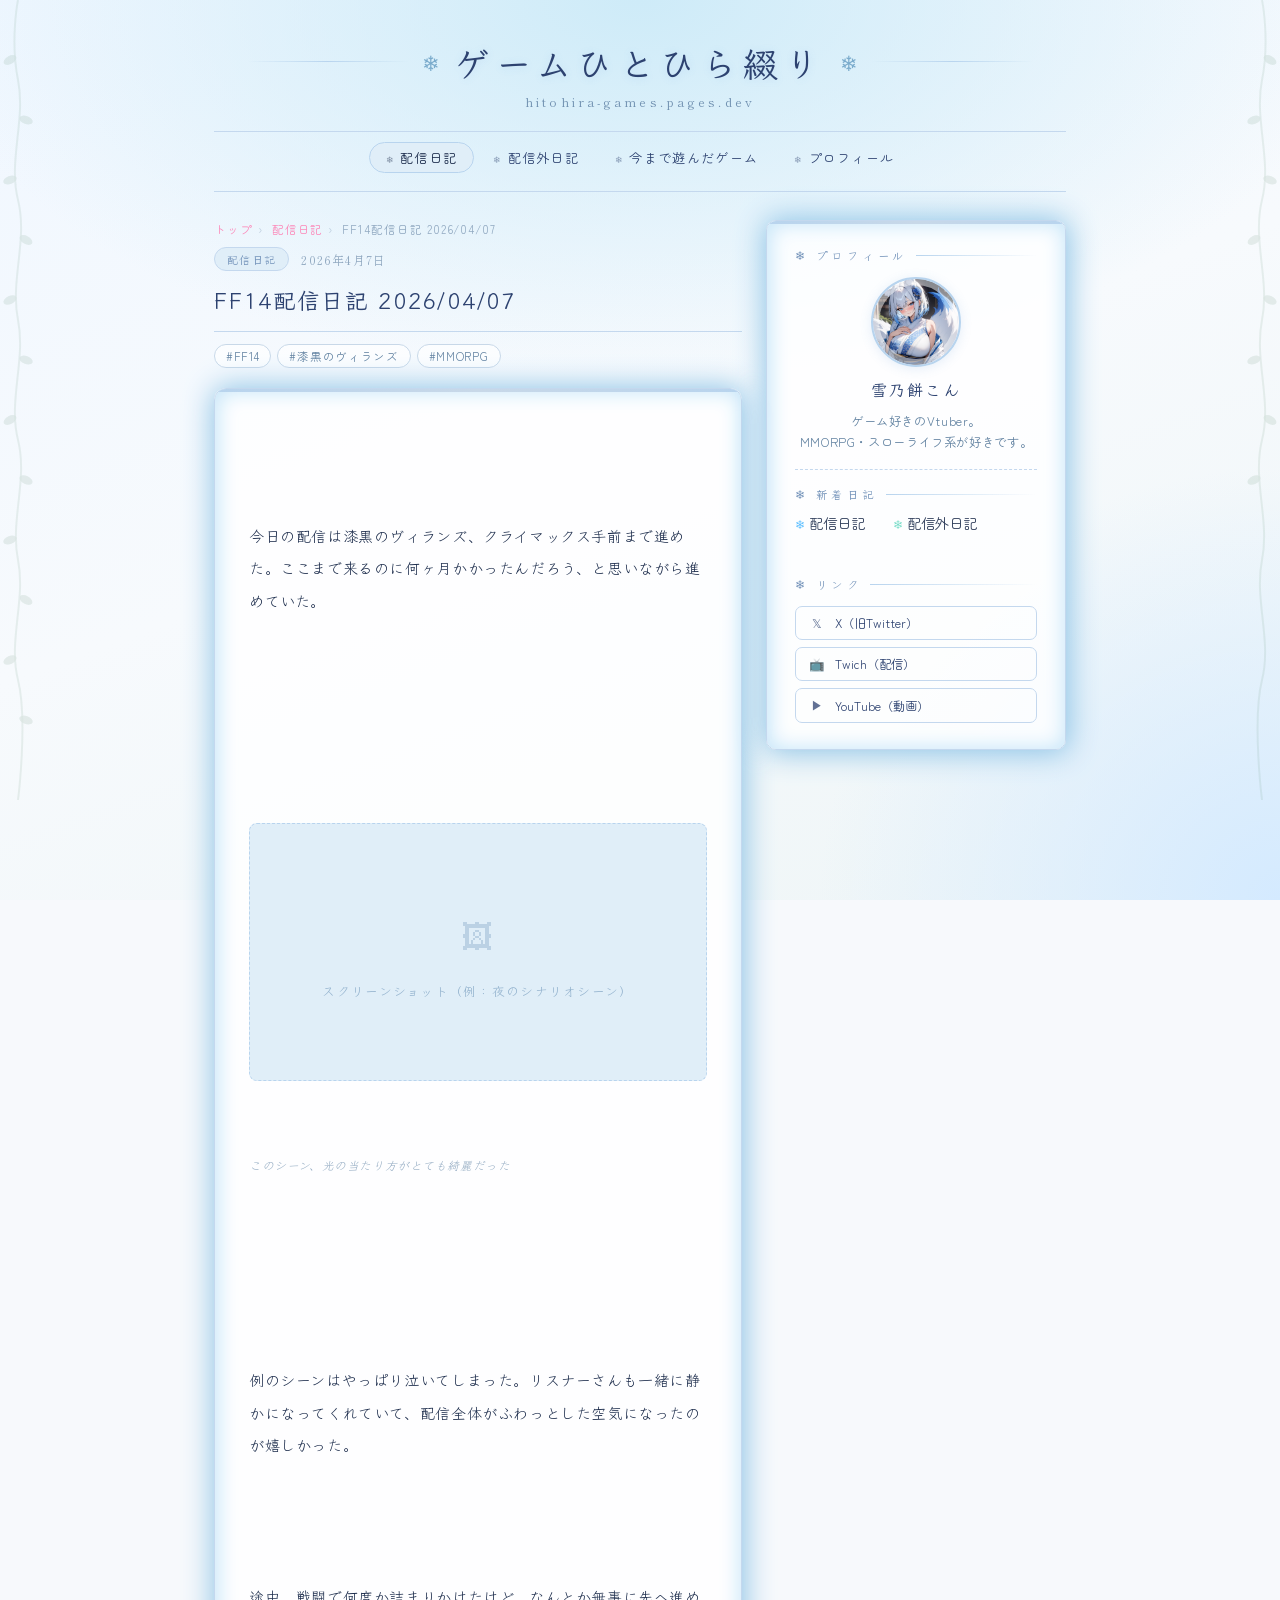
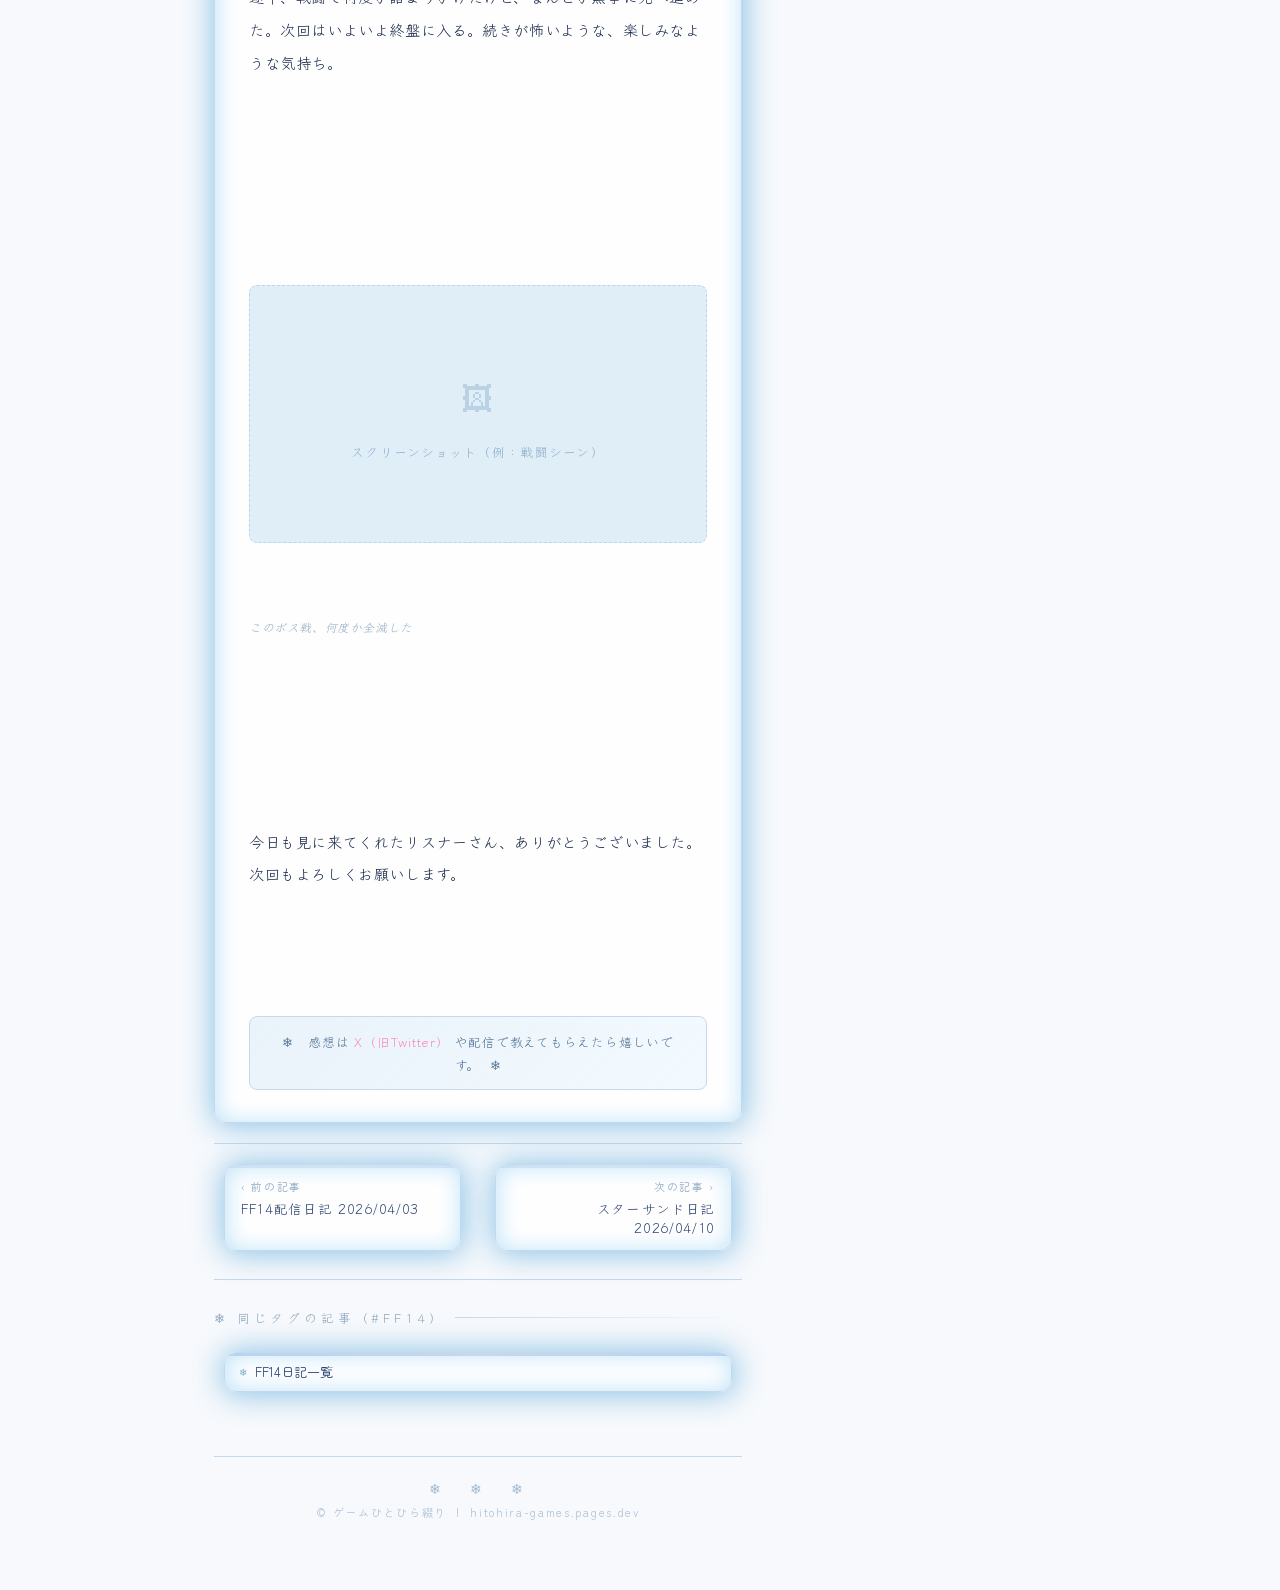
==== commit 0d1b852d: "Add files via upload" ====
--- a/article.html
+++ b/article.html
@@ -53,7 +53,7 @@
       <span class="snowflake-deco" style="animation-direction:reverse">❄</span>
       <div class="deco-line"></div>
     </div>
-    <p class="site-subtitle">hitohira-games.netlify.app</p>
+    <p class="site-subtitle">hitohira-games.pages.dev</p>
   </header>
 
   <!-- ナビ -->
@@ -166,7 +166,7 @@
    
   <footer class="fade-in">
     <p class="footer-deco">❄ &nbsp; ❄ &nbsp; ❄</p>
-    <p class="footer-copy">© ゲームひとひら綴り &nbsp;|&nbsp; hitohira-games.netlify.ap</p>
+    <p class="footer-copy">© ゲームひとひら綴り &nbsp;|&nbsp; hitohira-games.pages.dev</p>
   </footer>
 </div>
 
@@ -186,5 +186,9 @@
   container.appendChild(el);
 }
 </script>
+
+<script src="js/diary-data.js"></script>
+<script src="js/sidebar-loader.js"></script>
+
 </body>
 </html>
--- a/CSS/style.css
+++ b/CSS/style.css
@@ -454,6 +454,17 @@
   transition: all 0.15s;
 }
 
+.tag-item2 {
+  font-size: 0.72rem;
+  padding: 3px 10px;
+  border: 1px solid var(--card-border);
+  background: #ffffff;
+  border-radius: 20px;
+  color: var(--navy-mid);
+  text-decoration: none;
+  transition: all 0.15s;
+}
+
 .tag-item:hover {
   background: var(--blue-light);
   color: var(--navy);
@@ -960,6 +971,11 @@
 }
 
 /* 本文カード */
+.article-body {
+    white-space: pre-wrap; /* これを入れると、連続した改行もそのまま表示されます */
+    word-wrap: break-word; /* 長い英単語があっても枠からはみ出しません */
+}
+
 .article-body-card {
   background: var(--card-bg);
   border: 1px solid var(--card-border);
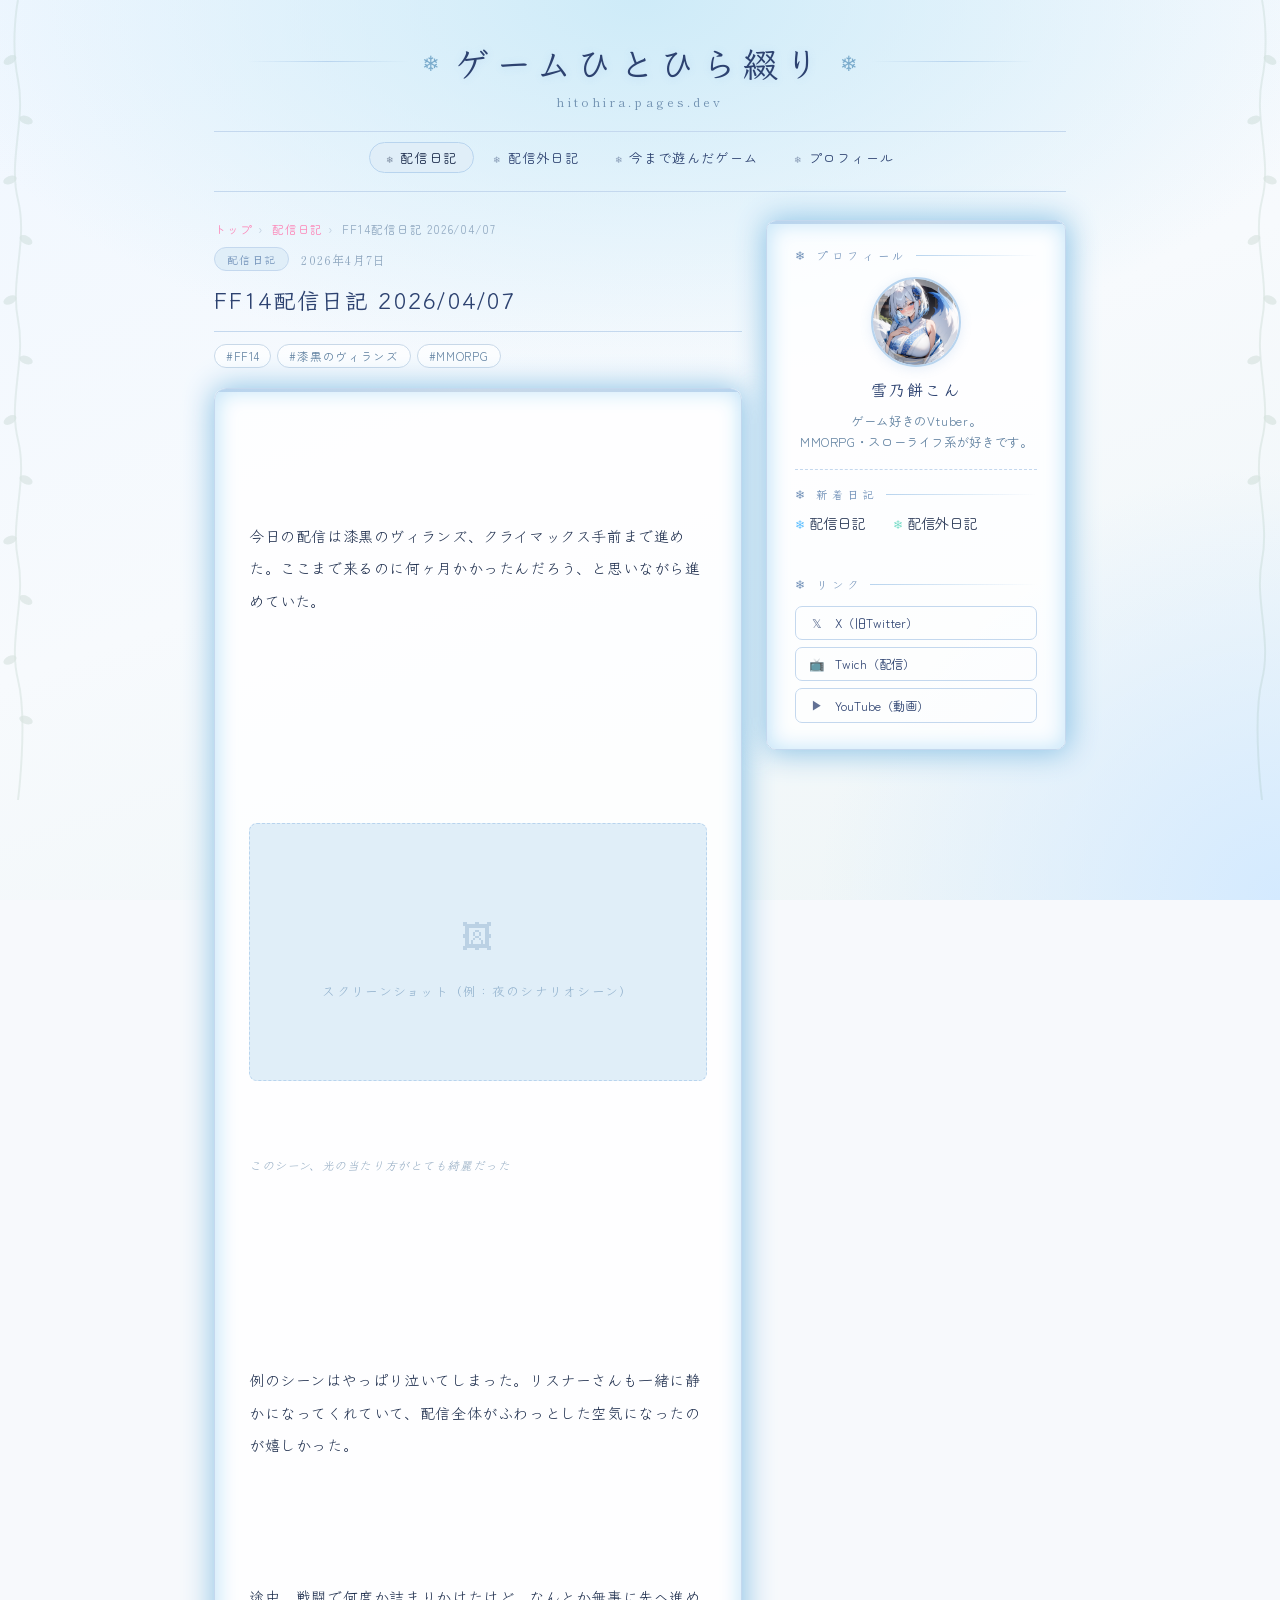
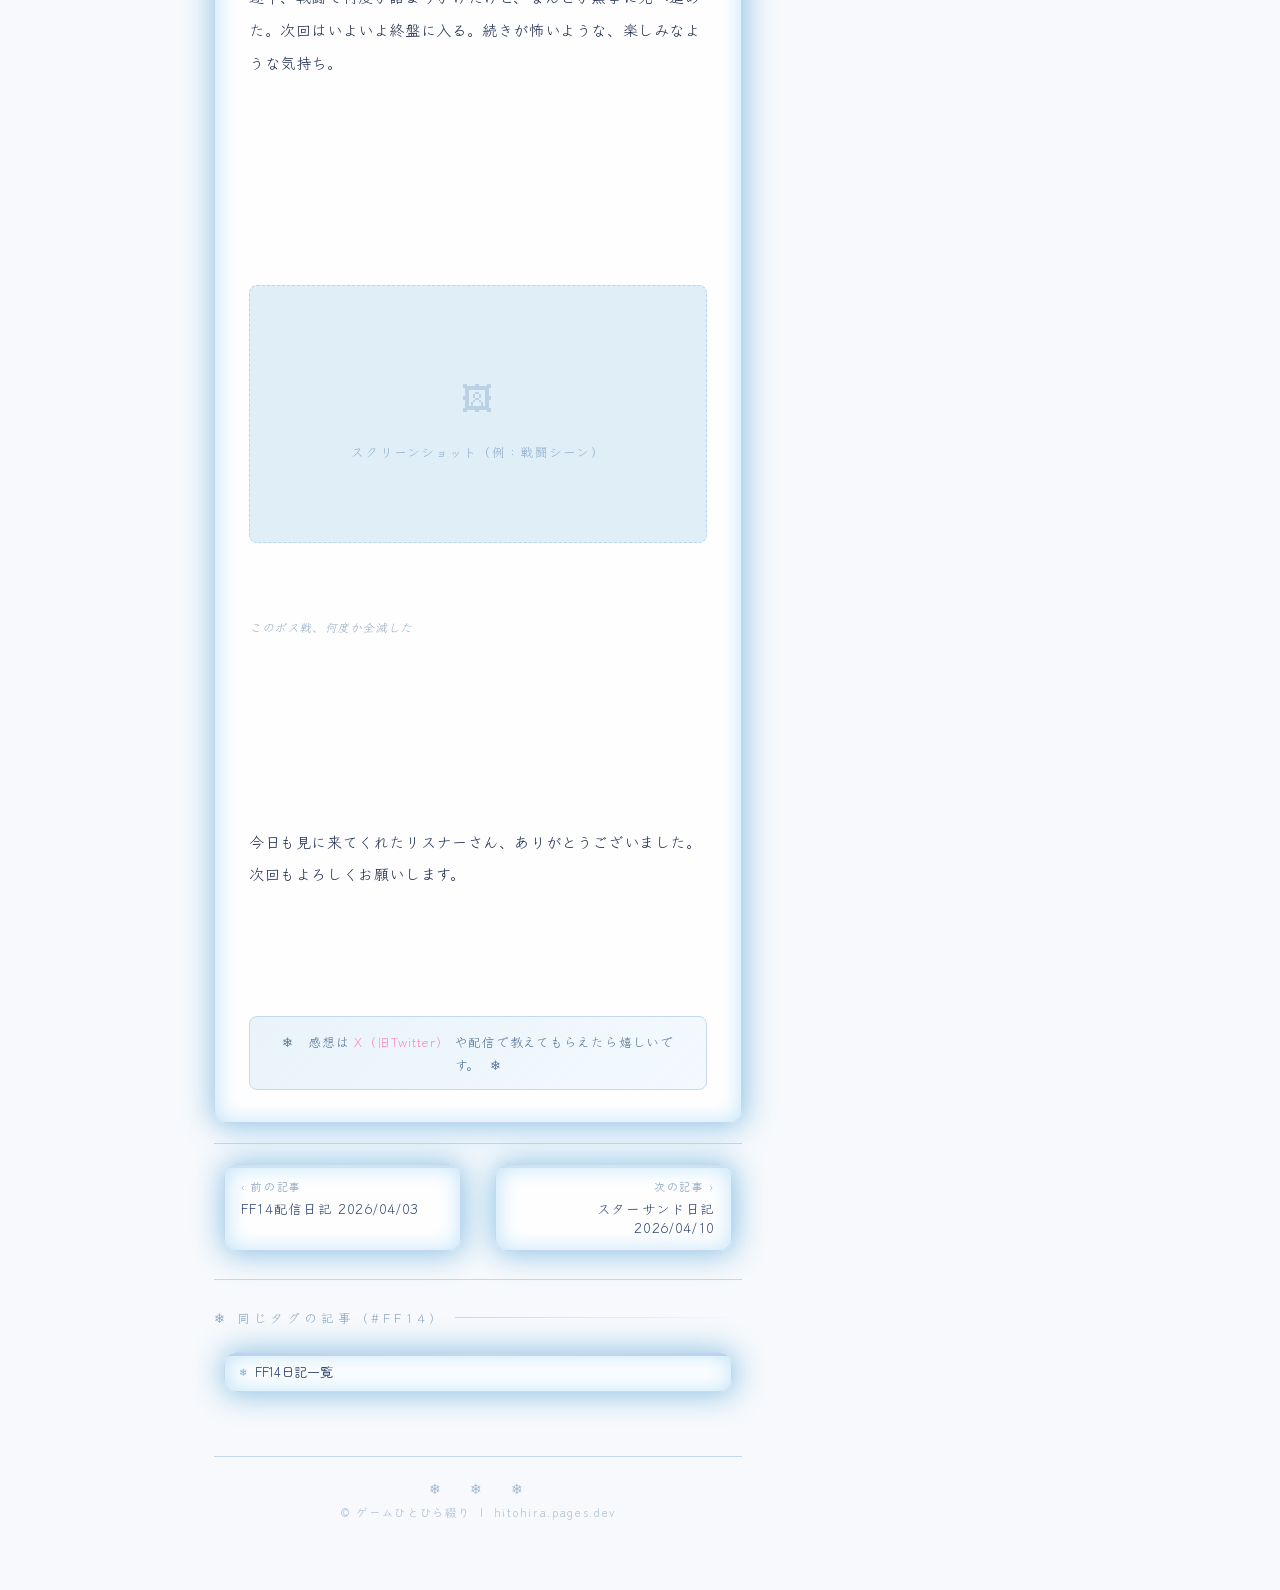
==== commit 53ba5f87: "Add files via upload" ====
--- a/article.html
+++ b/article.html
@@ -53,7 +53,7 @@
       <span class="snowflake-deco" style="animation-direction:reverse">❄</span>
       <div class="deco-line"></div>
     </div>
-    <p class="site-subtitle">hitohira-games.pages.dev</p>
+    <p class="site-subtitle">hitohira.pages.dev</p>
   </header>
 
   <!-- ナビ -->
@@ -166,7 +166,7 @@
    
   <footer class="fade-in">
     <p class="footer-deco">❄ &nbsp; ❄ &nbsp; ❄</p>
-    <p class="footer-copy">© ゲームひとひら綴り &nbsp;|&nbsp; hitohira-games.pages.dev</p>
+    <p class="footer-copy">© ゲームひとひら綴り &nbsp;|&nbsp; hitohira.pages.dev</p>
   </footer>
 </div>
 
